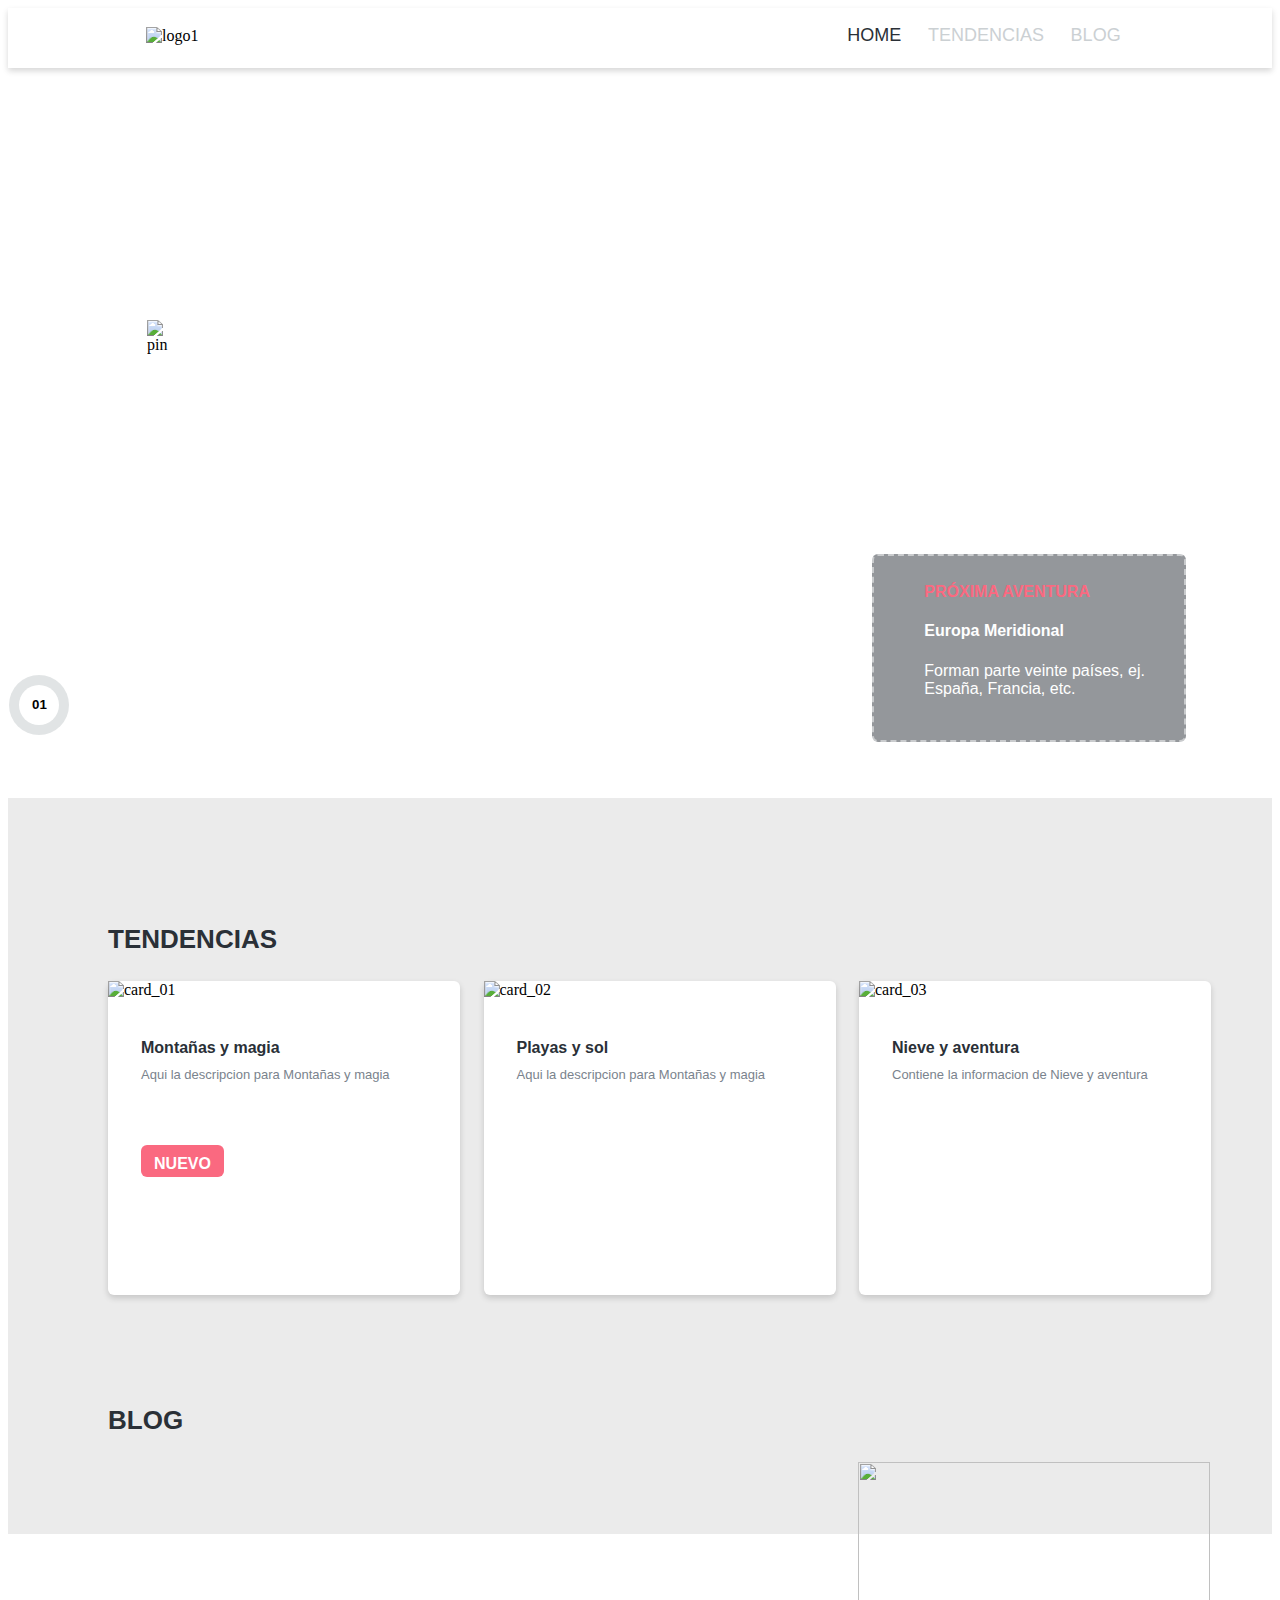
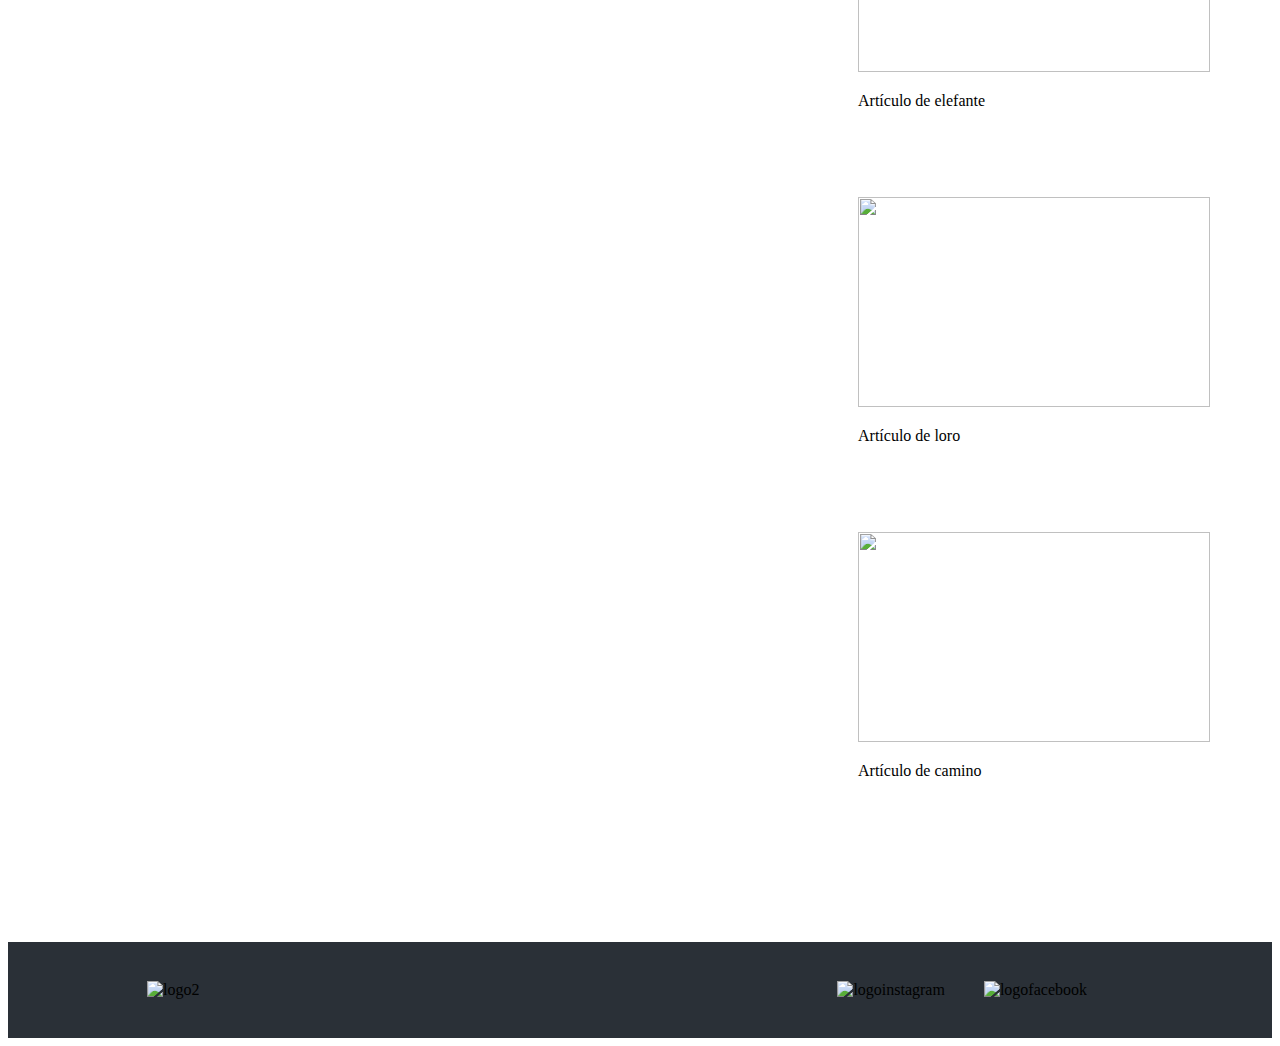
==== index.html @ 68fb32b0 "Realizando blog de home - Desktop" ====
<!DOCTYPE html>
<html lang="en">

<head>
    <meta charset="UTF-8">
    <meta http-equiv="X-UA-Compatible" content="IE=edge">
    <meta name="viewport" content="width=device-width, initial-scale=1.0">
    <link rel="stylesheet" href="css/estilo.css">
    <title>Blog de Viajes</title>
</head>

<body>
    <nav>
        <section class="is-nav-section-img-logo">
            <img src="css/Assets/logo/logo_01.png" alt="logo1">
        </section>
        <ul>
            <li>HOME</li>
            <li>TENDENCIAS</li>
            <li>BLOG</li>
        </ul>
    </nav>
    <div id="contenedor-ajax">
        <section id="section-presentacion">
            <section id="section-imagen-presentacion">
                <img src="css/Assets/img/Viajes_Hero.jpg" alt="">
            </section>
            <div class="div-textos-presentacion">
                <section id="section-textos-titulos">
                    <section id="section-titulo-presentacion">
                        <div>
                            <img src="css/Assets/iconos/ic_pin.png" alt="pin">
                            <h1>AMERICA DEL SUR</h1>
                        </div>
                        <h6>Lugares maravillosos por America del Sur</h6>
                        <p>Estos son algunos lugares que elijen la mayoría de los turistas que visitan America del Sur. Montañas, playas y nieve, forman parte de los selectos. .</p>
                    </section>
                    <article id="article-numerodepublicacion">
                        <div>
                            <p class="circulo-gris-numero"></p>
                            <p class="circulo-blanco-numero"></p>
                            <h5 id="is-numeroarticulo">01</h5>
                        </div>
                    </article>
                    <article id="article-proximaaventura">
                        <h6>PRÓXIMA AVENTURA<span><img src="css/Assets/iconos/arrow.png" alt=""></span></h6>
                        <h4>Europa Meridional</h4>
                        <p>Forman parte veinte países, ej. España, Francia, etc.</p>
                    </article>
                </section>
            </div>
        </section>
        <div class="is-div-color">
            <section id="section-tendencias">
                <p>TENDENCIAS</p>
                <section id="section-contenedor-tendencias">
                    <section class="section-tendenciaparticular">
                        <img src="css/Assets/img/card_01.png" alt="card_01">
                        <article class="is-article-nuevocartel">
                            <p>NUEVO</p>
                        </article>
                        <h6>Montañas y magia</h6>
                        <p>Aqui la descripcion para Montañas y magia</p>
                    </section>
                    <section class="section-tendenciaparticular">
                        <img src="css/Assets/img/card_02.png" alt="card_02">
                        <h6>Playas y sol</h6>
                        <p>Aqui la descripcion para Montañas y magia</p>
                    </section>
                    <section class="section-tendenciaparticular">
                        <img src="css/Assets/img/card_03.png" alt="card_03">
                        <h6>Nieve y aventura</h6>
                        <p>Contiene la informacion de Nieve y aventura</p>
                    </section>
                </section>
            </section>
        </div>
        <section id="section-blog">
            <p>BLOG</p>
            <section id="section-contenedor-blog">
                <section id="section-contenedor-blog-I">
                    <section class="section-blogparticularI">
                        <div class="blogparticularI-div-img">
                            <img src="css/Assets/img/articulo_big_01.png" alt="">
                        </div>
                        <div class="blogparticularI-div-textos">

                        </div>
                    </section>
                    <section class="section-blogparticularI">
                        <div class="blogparticularI-div-img">
                            <img src="css/Assets/img/articulo_big_02.png" alt="">
                        </div>
                        <div class="blogparticularI-div-textos">

                        </div>
                    </section>
                </section>
                <section id="section-contenedor-blog-D">
                    <section class="section-blogparticularD">
                        <img src="css/Assets/img/articulo_small_01.png" alt="">
                        <p>Artículo de elefante</p>
                    </section>
                    <section class="section-blogparticularD">
                        <img src="css/Assets/img/articulo_small_02.png" alt="">
                        <p>Artículo de loro</p>
                    </section>
                    <section class="section-blogparticularD">
                        <img src="css/Assets/img/articulo_small_03.png" alt="">
                        <p>Artículo de camino</p>
                    </section>
                </section>
            </section>
        </section>
    </div>
    <footer>
        <section id="footer-section-logo">
            <img src="css/Assets/logo/logo_02.png" alt="logo2">
        </section>
        <section id="footer-section-logos-redes">
            <img src="css/Assets/iconos/instagram.png" alt="logoinstagram">
            <img src="css/Assets/iconos/facebook.png" alt="logofacebook">
        </section>
    </footer>
</body>

</html>
---- css/estilo.css ----
@media only screen and (min-width: 1024px) {
  /*    NAVEGACION    */
  nav {
    display: -webkit-box;
    display: -ms-flexbox;
    display: flex;
    -webkit-box-orient: horizontal;
    -webkit-box-direction: normal;
        -ms-flex-direction: row;
            flex-direction: row;
    -webkit-box-pack: justify;
        -ms-flex-pack: justify;
            justify-content: space-between;
    max-width: 100%;
    height: 60px;
    background-color: #FFFFFF;
    background: #FFFFFF 0% 0% no-repeat padding-box;
    -webkit-box-shadow: 0px 3px 6px #00000029;
            box-shadow: 0px 3px 6px #00000029;
    opacity: 1;
  }
  .is-nav-section-img-logo {
    margin-top: 19px;
    margin-left: 138px;
    width: 101px;
    height: 19px;
  }
  nav > ul {
    display: -webkit-box;
    display: -ms-flexbox;
    display: flex;
    -webkit-box-orient: horizontal;
    -webkit-box-direction: normal;
        -ms-flex-direction: row;
            flex-direction: row;
    list-style: none;
    width: 300px;
    margin-right: 138px;
    margin-top: 17px;
    -ms-flex-pack: distribute;
        justify-content: space-around;
  }
  nav > ul > li {
    font-family: "Montserrat", sans-serif;
    color: #CBD0D3;
    font-size: 18px;
  }
  nav > ul > li:first-child {
    color: #2A3037;
    opacity: 1;
    font-size: 18px;
  }
  /*          SECTION PRESENTACION        */
  #section-presentacion {
    height: 730px;
  }
  #section-imagen-presentacion {
    width: 99%;
    height: 730px;
    position: absolute;
    z-index: 1;
    margin-top: 5px;
  }
  #section-imagen-presentacion > img {
    height: 730px;
    max-width: 100%;
  }
  .div-textos-presentacion {
    position: relative;
    z-index: 3;
    height: 730px;
  }
  #section-textos-titulos {
    height: 730px;
    display: -ms-grid;
    display: grid;
    -ms-grid-columns: auto auto auto;
        grid-template-columns: auto auto auto;
        grid-template-areas: "titulo titulo titulo" "numero numero proxima";
  }
  #section-titulo-presentacion {
    display: -webkit-box;
    display: -ms-flexbox;
    display: flex;
    -webkit-box-orient: vertical;
    -webkit-box-direction: normal;
        -ms-flex-direction: column;
            flex-direction: column;
    width: 720px;
    height: 215px;
    -ms-grid-row: 1;
    -ms-grid-column: 1;
    -ms-grid-column-span: 3;
    grid-area: titulo;
    margin-left: 139px;
    margin-top: 240px;
  }
  #section-titulo-presentacion > div {
    max-width: 100%;
    height: 84px;
    display: -webkit-box;
    display: -ms-flexbox;
    display: flex;
    -webkit-box-orient: horizontal;
    -webkit-box-direction: normal;
        -ms-flex-direction: row;
            flex-direction: row;
  }
  #section-titulo-presentacion > div > img {
    width: 24px;
    height: 34px;
    margin-top: 12px;
  }
  #section-titulo-presentacion > div > h1 {
    color: #FFFFFF;
    height: 53px;
    font-family: "Montserrat", sans-serif;
    font-weight: bold;
    margin: 0px 0px 0px 17px;
    font-size: 48px;
  }
  #section-titulo-presentacion > h6 {
    font-family: "Montserrat", sans-serif;
    color: #FFFFFF;
    font-size: 24px;
    font-weight: bold;
    border-top: solid #FFFFFF 2px;
    width: 600px;
    padding-top: 20px;
    margin: 30px 0px 28px 0px;
  }
  #section-titulo-presentacion > p {
    font-family: "Montserrat", sans-serif;
    color: #FFFFFF;
    margin-top: 0px;
    width: 536px;
  }
  #article-proximaaventura {
    width: 260px;
    height: 157px;
    background-color: rgba(42, 48, 55, 0.5);
    border: 2px;
    border-style: dashed;
    border-radius: 6px;
    border-color: rgba(255, 255, 255, 0.5);
    color: #FFFFFF;
    -ms-grid-row: 2;
    -ms-grid-column: 3;
    grid-area: proxima;
    margin-left: 490px;
    margin-bottom: 25px;
    padding-left: 50px;
    padding-top: 27px;
  }
  #article-proximaaventura > h6 {
    font-family: "Montserrat", sans-serif;
    color: #FA6980;
    font-size: 16px;
    font-weight: bold;
    margin: 0px 0px 0px 0px;
  }
  #article-proximaaventura > h6 > span {
    margin-left: 16px;
  }
  #article-proximaaventura > h4 {
    font-family: "Montserrat", sans-serif;
    font-weight: bold;
  }
  #article-proximaaventura > p {
    font-family: "Montserrat", sans-serif;
    width: 250px;
    height: 43px;
  }
  #article-numerodepublicacion {
    display: -webkit-box;
    display: -ms-flexbox;
    display: flex;
    -webkit-box-orient: horizontal;
    -webkit-box-direction: normal;
        -ms-flex-direction: row;
            flex-direction: row;
    width: 201px;
    height: 60px;
    border: 1px;
    border-color: #FFFFFF;
    border-style: solid;
    -ms-grid-row: 2;
    -ms-grid-column: 1;
    -ms-grid-column-span: 2;
    grid-area: numero;
    margin-top: 120px;
  }
  #article-numerodepublicacion > div {
    width: 60px;
    height: 60px;
  }
  .circulo-gris-numero {
    position: absolute;
    background-color: #CBD0D395;
    width: 60px;
    height: 60px;
    border-radius: 90%;
    margin: 0px 0px 0px 0px;
  }
  .circulo-blanco-numero {
    position: absolute;
    left: 11px;
    top: 617px;
    background-color: #FFFFFF;
    width: 40px;
    height: 40px;
    border-radius: 90%;
    margin: 0px 0px 0px 0px;
  }
  #is-numeroarticulo {
    position: absolute;
    left: 24px;
    top: 607px;
    font-family: "Montserrat", sans-serif;
    font-style: normal;
  }
  /*         CONTENEDOR AJAX      */
  .is-div-color {
    width: 100%;
    height: 736px;
    background-color: #EBEBEB;
  }
  /*          SECTION TENDENCIAS      */
  #section-tendencias {
    width: 1103px;
    height: 428px;
    margin-left: 100px;
    padding-top: 100px;
  }
  #section-tendencias > p {
    font-family: "Montserrat", sans-serif;
    color: #2A3037;
    font-size: 26px;
    font-weight: bold;
  }
  #section-contenedor-tendencias {
    width: 1103px;
    height: 368px;
    display: -webkit-box;
    display: -ms-flexbox;
    display: flex;
    -webkit-box-orient: horizontal;
    -webkit-box-direction: normal;
        -ms-flex-direction: row;
            flex-direction: row;
    -webkit-box-pack: justify;
        -ms-flex-pack: justify;
            justify-content: space-between;
  }
  .section-tendenciaparticular {
    width: 352px;
    height: 314px;
    -webkit-box-shadow: 0px 3px 6px #00000029;
            box-shadow: 0px 3px 6px #00000029;
    border-radius: 6px;
    background-color: #FFFFFF;
  }
  .section-tendenciaparticular > img {
    width: 352px;
    height: 180px;
  }
  .section-tendenciaparticular > h6 {
    color: #2A3037;
    width: 286px;
    font-family: "Montserrat", sans-serif;
    font-weight: bold;
    font-size: 16px;
    margin: 40px 0px 0px 33px;
  }
  .section-tendenciaparticular > p {
    width: 286px;
    font-size: 13px;
    font-family: "Montserrat", sans-serif;
    color: #7A838D;
    margin: 10px 0px 0px 33px;
  }
  /*CARTEL "NUEVO" */
  .is-article-nuevocartel {
    width: 83px;
    height: 32px;
    background-color: #FA6980;
    margin-left: 33px;
    border-radius: 6px;
    position: absolute;
    top: 1145px;
    text-align: center;
  }
  .is-article-nuevocartel > p {
    color: #FFFFFF;
    font-family: "Montserrat", sans-serif;
    font-size: 16px;
    font-weight: bold;
    margin: 10px 0px 0px 0px;
  }
  .hidden-nuevocartel {
    visibility: hidden;
    position: absolute;
    top: 1145px;
  }
  /*         SECTION BLOG     */
  #section-blog {
    width: 1103px;
    height: 982px;
    margin-left: 100px;
    position: relative;
    bottom: 155px;
  }
  #section-blog > p {
    font-family: "Montserrat", sans-serif;
    color: #2A3037;
    font-size: 26px;
    font-weight: bold;
  }
  #section-contenedor-blog {
    display: -webkit-box;
    display: -ms-flexbox;
    display: flex;
    -webkit-box-orient: horizontal;
    -webkit-box-direction: normal;
        -ms-flex-direction: row;
            flex-direction: row;
    height: 942px;
    width: 1103px;
  }
  /*  COLUMNA IZQUIERDA DEL CONTENEDOR BLOG   */
  #section-contenedor-blog-I {
    width: 720px;
    display: -webkit-box;
    display: -ms-flexbox;
    display: flex;
    -webkit-box-orient: vertical;
    -webkit-box-direction: normal;
        -ms-flex-direction: column;
            flex-direction: column;
    -webkit-box-pack: justify;
        -ms-flex-pack: justify;
            justify-content: space-between;
  }
  .section-blogparticularI {
    width: 720px;
    height: 429px;
    border-radius: 6px;
  }
  .blogparticularI-div-textos {
    position: absolute;
    z-index: 3;
  }
  .blogparticularI-div-img {
    position: absolute;
    z-index: 1;
    border-radius: 6px;
  }
  /*  COLUMNA DERECHA DEL CONTENEDOR BLOG   */
  #section-contenedor-blog-D {
    width: 720px;
    display: -webkit-box;
    display: -ms-flexbox;
    display: flex;
    -webkit-box-orient: vertical;
    -webkit-box-direction: normal;
        -ms-flex-direction: column;
            flex-direction: column;
    -webkit-box-pack: justify;
        -ms-flex-pack: justify;
            justify-content: space-between;
    margin-left: 30px;
  }
  .section-blogparticularD {
    width: 352px;
    height: 272px;
  }
  .section-blogparticularD > img {
    width: 352px;
    height: 210px;
  }
  .section-blogparticularD > p {
    font-family: 'Acumin Pro';
  }
  /*          FOOTER          */
  footer {
    background-color: #2A3037;
    max-width: 100%;
    height: 96px;
    display: -webkit-box;
    display: -ms-flexbox;
    display: flex;
    -webkit-box-orient: horizontal;
    -webkit-box-direction: normal;
        -ms-flex-direction: row;
            flex-direction: row;
    -webkit-box-pack: justify;
        -ms-flex-pack: justify;
            justify-content: space-between;
  }
  #footer-section-logo {
    margin-top: 39px;
    margin-left: 139px;
  }
  #footer-section-logos-redes {
    margin-top: 39px;
    margin-right: 185px;
  }
  #footer-section-logos-redes > img {
    margin-left: 35px;
  }
}
/*# sourceMappingURL=estilo.css.map */
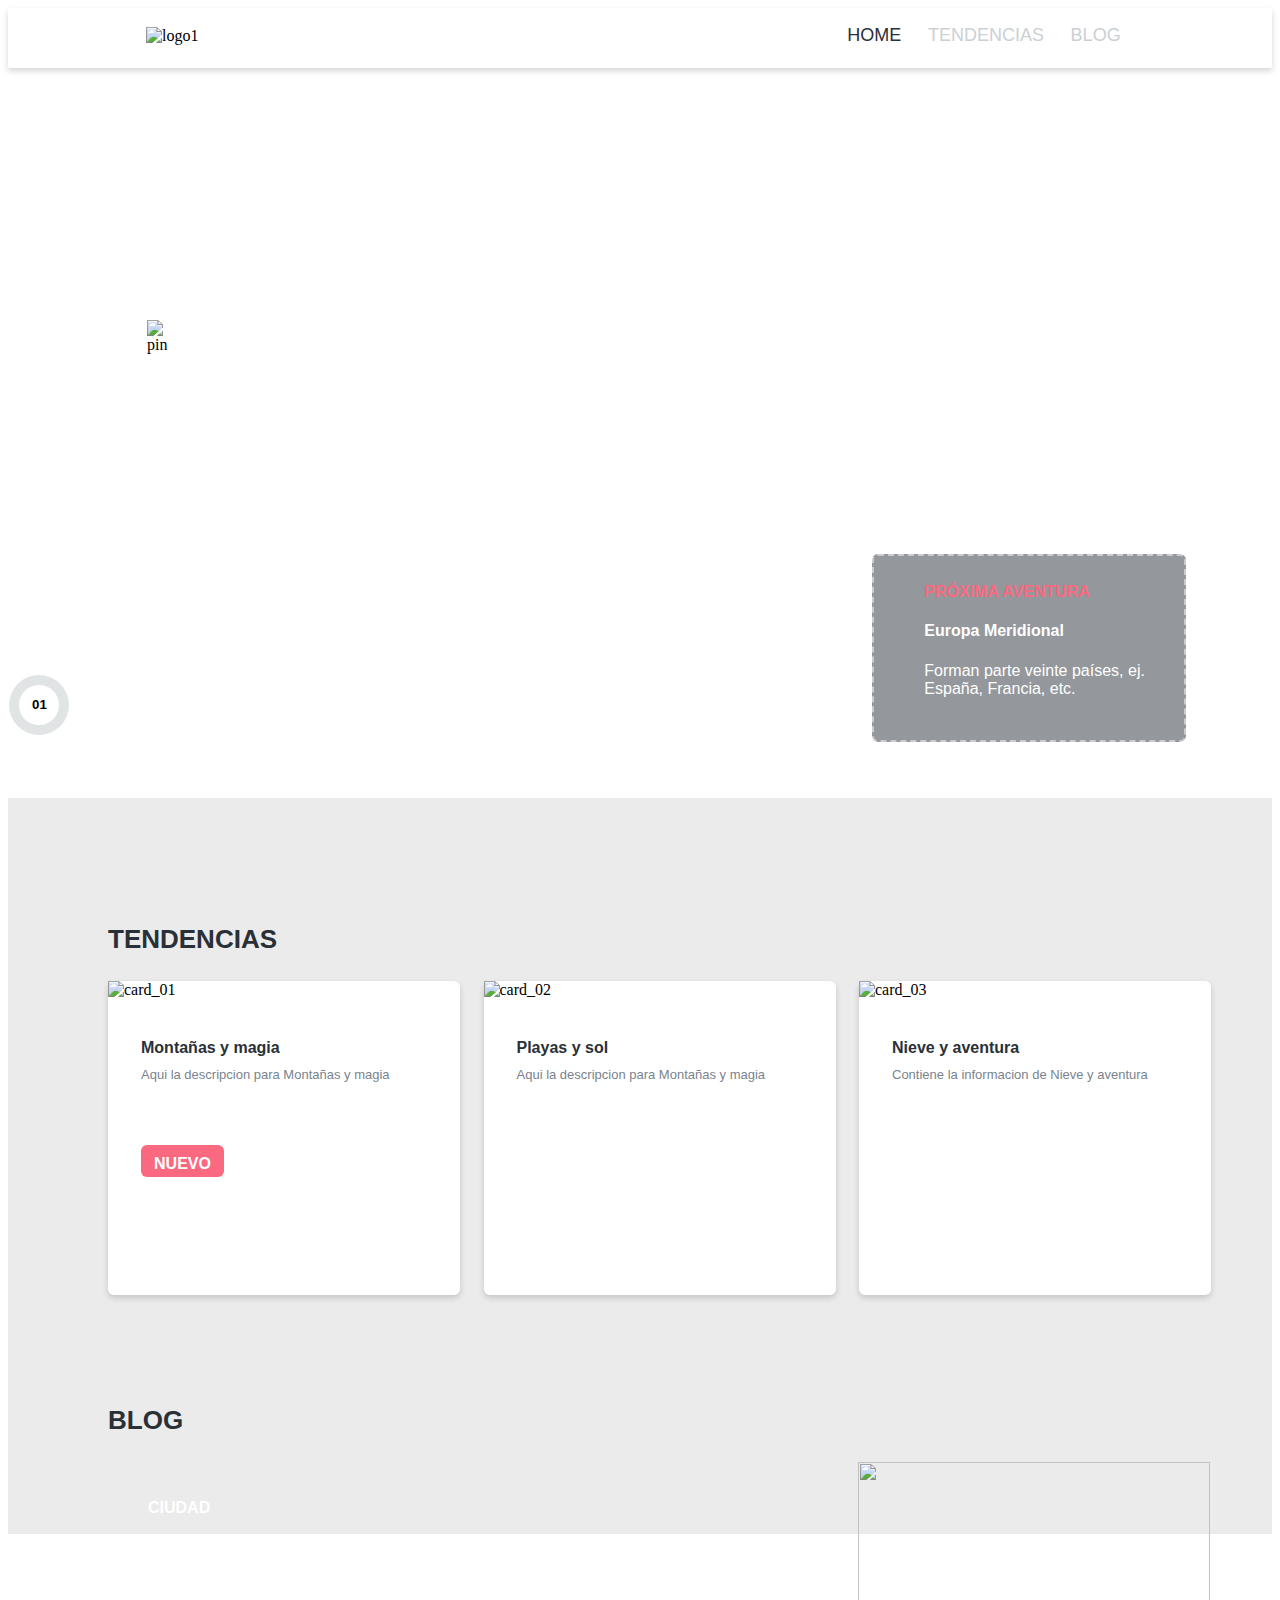
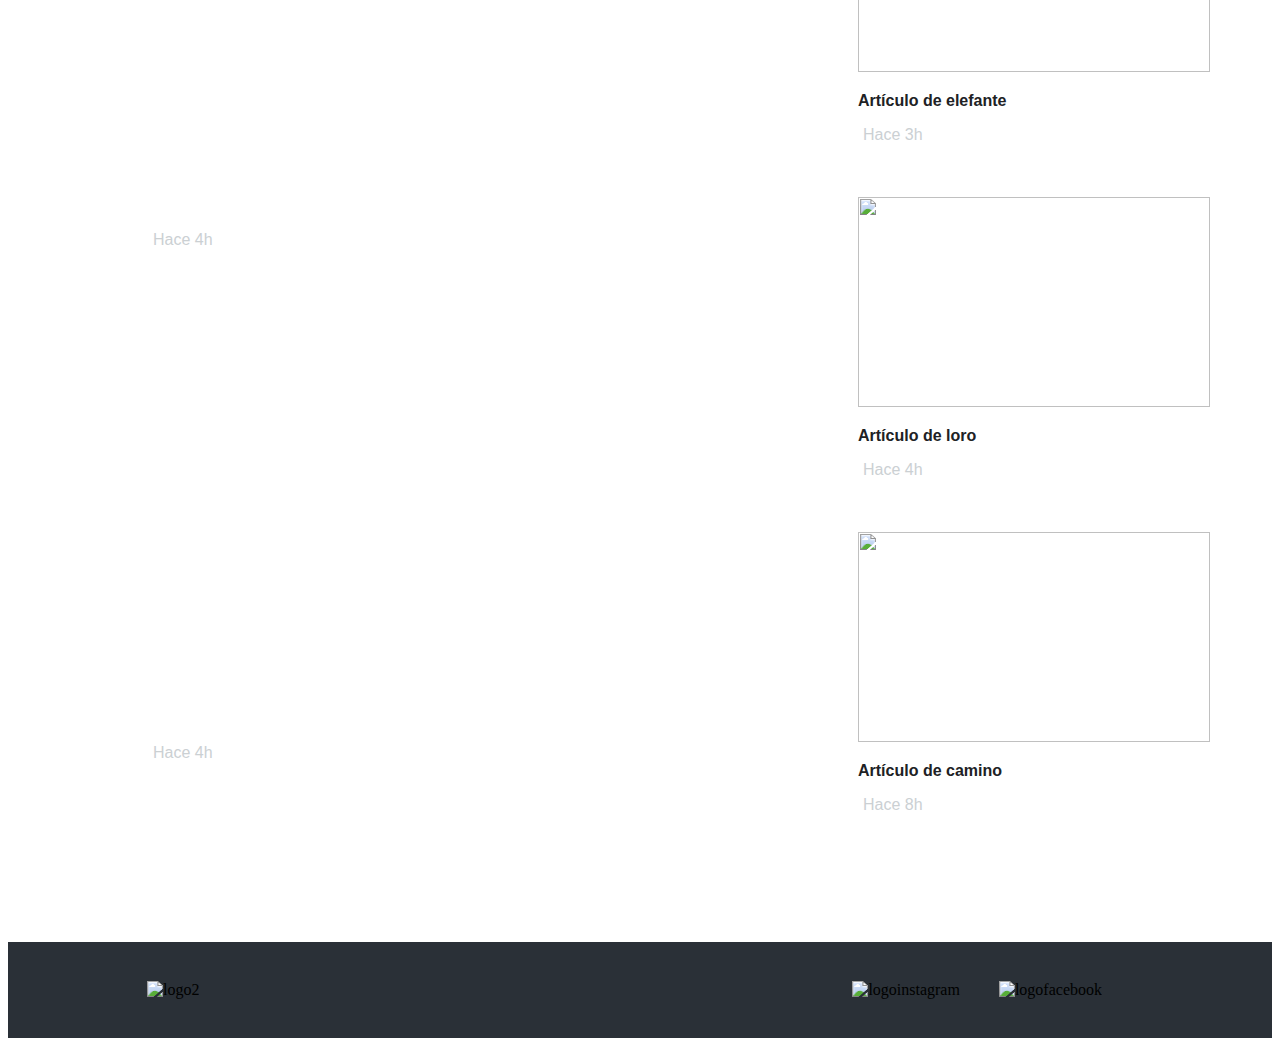
==== commit 934fd60a: "Terminando blog de home - Desktop" ====
--- a/index.html
+++ b/index.html
@@ -84,7 +84,13 @@
                             <img src="css/Assets/img/articulo_big_01.png" alt="">
                         </div>
                         <div class="blogparticularI-div-textos">
-
+                            <h6>CIUDAD</h6>
+                            <h1>Artículo de puente</h1>
+                            <h2>Un puente es una construcción que permite salvar un accidente geográfico como un río.</h2>
+                            <div class="is-div-time">
+                                <img src="css/Assets/iconos/time.png" alt="">
+                                <p>Hace 4h</p>
+                            </div>
                         </div>
                     </section>
                     <section class="section-blogparticularI">
@@ -92,7 +98,13 @@
                             <img src="css/Assets/img/articulo_big_02.png" alt="">
                         </div>
                         <div class="blogparticularI-div-textos">
-
+                            <h6>AVENTURA</h6>
+                            <h1>Artículo de bosque</h1>
+                            <h2>Lugar poblado de árboles y arbustos. Área con una importante densidad de árboles.</h2>
+                            <div class="is-div-time">
+                                <img src="css/Assets/iconos/time.png" alt="">
+                                <p>Hace 4h</p>
+                            </div>
                         </div>
                     </section>
                 </section>
@@ -100,14 +112,26 @@
                     <section class="section-blogparticularD">
                         <img src="css/Assets/img/articulo_small_01.png" alt="">
                         <p>Artículo de elefante</p>
+                        <div class="is-div-time">
+                            <img src="css/Assets/iconos/time.png" alt="">
+                            <p>Hace 3h</p>
+                        </div>
                     </section>
                     <section class="section-blogparticularD">
                         <img src="css/Assets/img/articulo_small_02.png" alt="">
                         <p>Artículo de loro</p>
+                        <div class="is-div-time">
+                            <img src="css/Assets/iconos/time.png" alt="">
+                            <p>Hace 4h</p>
+                        </div>
                     </section>
                     <section class="section-blogparticularD">
                         <img src="css/Assets/img/articulo_small_03.png" alt="">
                         <p>Artículo de camino</p>
+                        <div class="is-div-time">
+                            <img src="css/Assets/iconos/time.png" alt="">
+                            <p>Hace 8h</p>
+                        </div>
                     </section>
                 </section>
             </section>
--- a/css/estilo.css
+++ b/css/estilo.css
@@ -349,6 +349,38 @@
   .blogparticularI-div-textos {
     position: absolute;
     z-index: 3;
+    height: 385px;
+    display: -webkit-box;
+    display: -ms-flexbox;
+    display: flex;
+    -webkit-box-orient: vertical;
+    -webkit-box-direction: normal;
+        -ms-flex-direction: column;
+            flex-direction: column;
+    -webkit-box-pack: justify;
+        -ms-flex-pack: justify;
+            justify-content: space-between;
+    margin-left: 40px;
+  }
+  .blogparticularI-div-textos > h6 {
+    font-family: "Montserrat", sans-serif;
+    font-weight: bold;
+    font-size: 16px;
+    color: #FFFFFF;
+  }
+  .blogparticularI-div-textos > h1 {
+    font-family: "Montserrat", sans-serif;
+    font-weight: bold;
+    font-size: 24px;
+    color: #FFFFFF;
+    margin: 180px 0px 0px 0px;
+  }
+  .blogparticularI-div-textos > h2 {
+    font-family: "Montserrat", sans-serif;
+    font-size: 16px;
+    color: #FFFFFF;
+    margin: 0px 0px 10px 0px;
+    width: 600px;
   }
   .blogparticularI-div-img {
     position: absolute;
@@ -379,7 +411,27 @@
     height: 210px;
   }
   .section-blogparticularD > p {
-    font-family: 'Acumin Pro';
+    font-family: "Acumin Pro", Arial, Montserrat, sans-serif;
+    font-weight: bold;
+    font-size: 16px;
+    color: #202124;
+  }
+  .is-div-time {
+    display: -webkit-box;
+    display: -ms-flexbox;
+    display: flex;
+    -webkit-box-orient: horizontal;
+    -webkit-box-direction: normal;
+        -ms-flex-direction: row;
+            flex-direction: row;
+    height: 16px;
+  }
+  .is-div-time > p {
+    font-family: "Montserrat", sans-serif;
+    font-size: 16px;
+    color: #CBD0D3;
+    margin: 0px 0px 0px 0px;
+    margin-left: 5px;
   }
   /*          FOOTER          */
   footer {
@@ -403,7 +455,7 @@
   }
   #footer-section-logos-redes {
     margin-top: 39px;
-    margin-right: 185px;
+    margin-right: 170px;
   }
   #footer-section-logos-redes > img {
     margin-left: 35px;
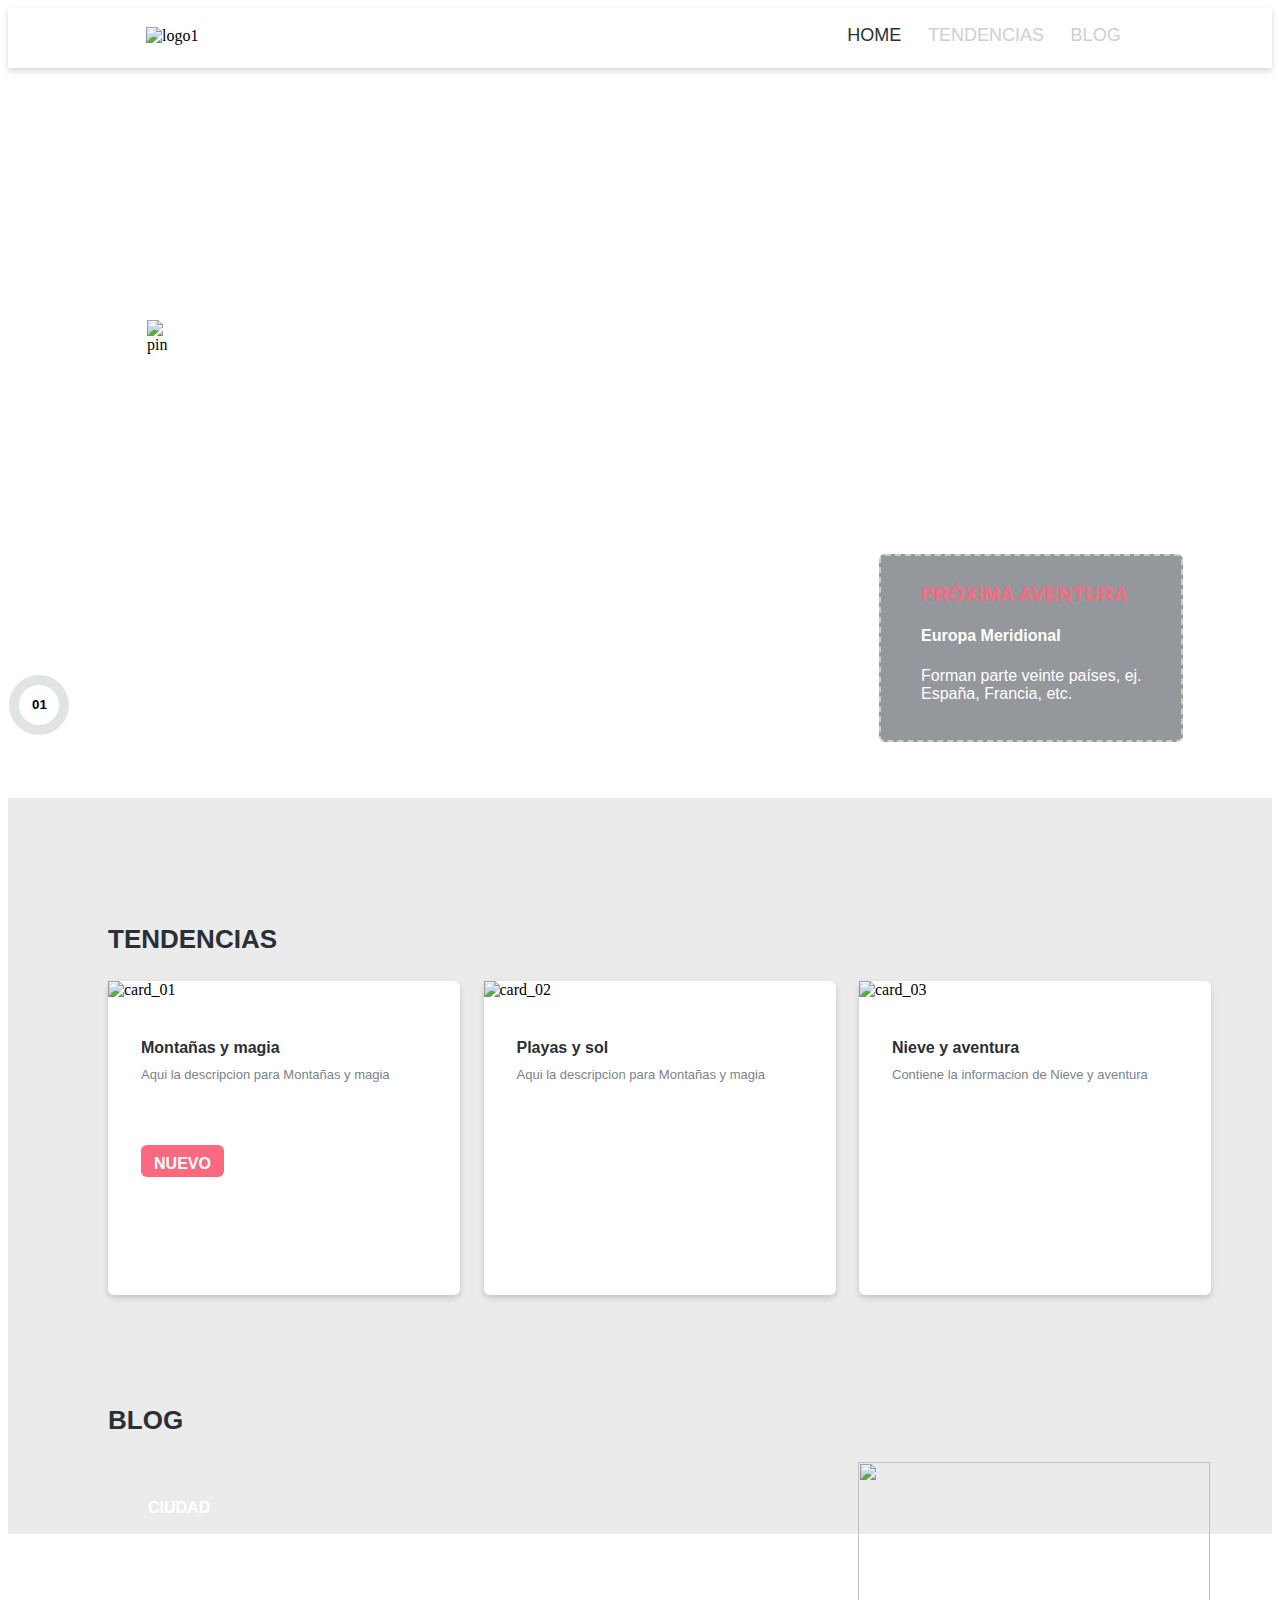
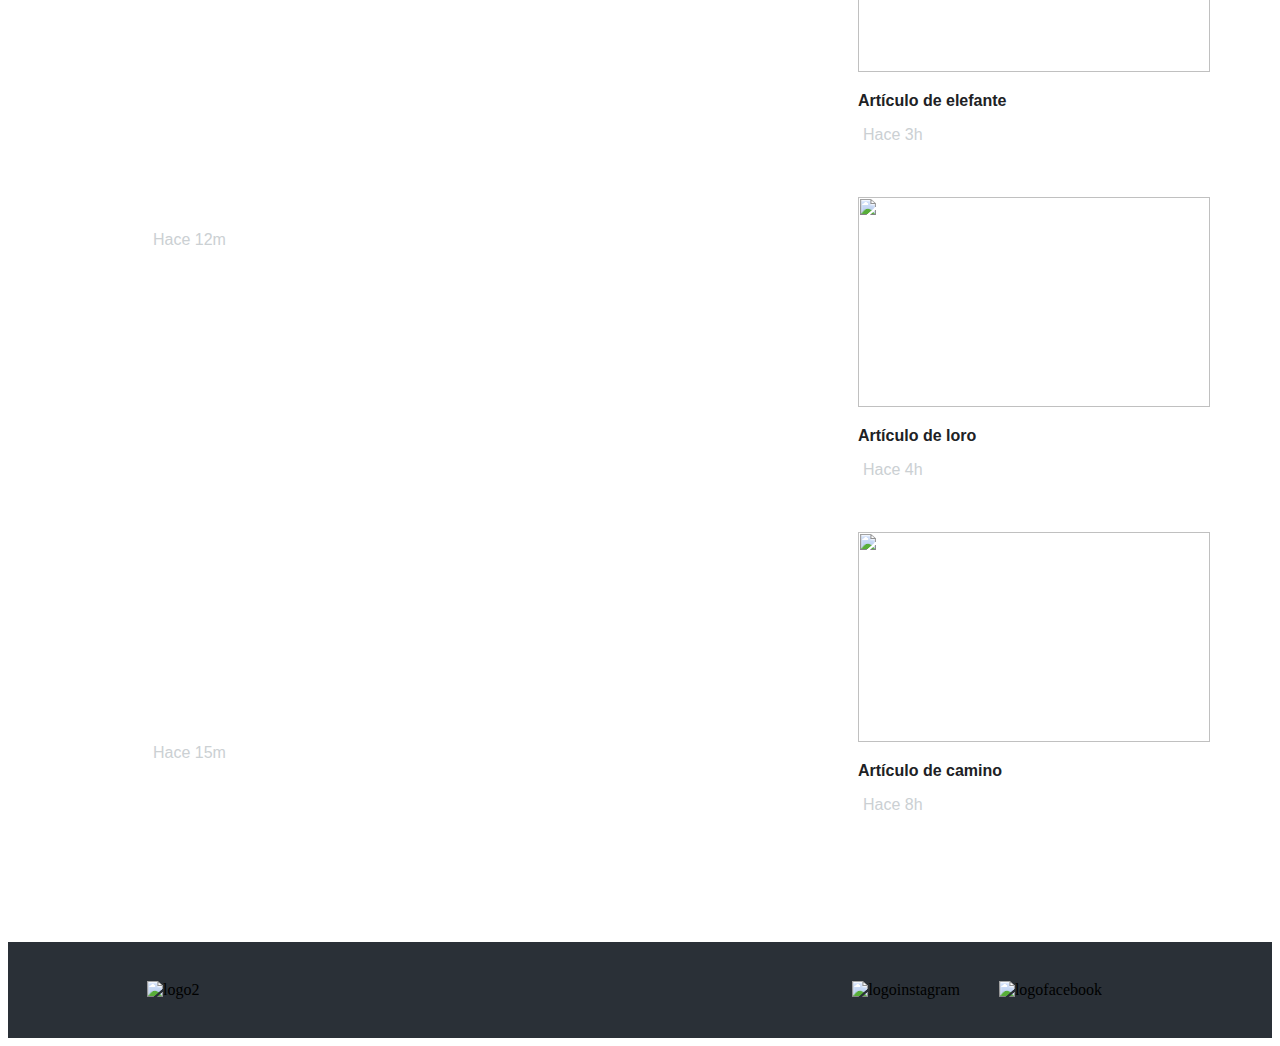
==== commit 4ae84c13: "Maquetacion de formato Desktop - Finalizado. Resta agregar JavaScript para la navegacion SPA(AJAX)" ====
--- a/index.html
+++ b/index.html
@@ -89,7 +89,7 @@
                             <h2>Un puente es una construcción que permite salvar un accidente geográfico como un río.</h2>
                             <div class="is-div-time">
                                 <img src="css/Assets/iconos/time.png" alt="">
-                                <p>Hace 4h</p>
+                                <p>Hace 12m</p>
                             </div>
                         </div>
                     </section>
@@ -103,7 +103,7 @@
                             <h2>Lugar poblado de árboles y arbustos. Área con una importante densidad de árboles.</h2>
                             <div class="is-div-time">
                                 <img src="css/Assets/iconos/time.png" alt="">
-                                <p>Hace 4h</p>
+                                <p>Hace 15m</p>
                             </div>
                         </div>
                     </section>
--- a/css/estilo.css
+++ b/css/estilo.css
@@ -149,13 +149,13 @@
     grid-area: proxima;
     margin-left: 490px;
     margin-bottom: 25px;
-    padding-left: 50px;
+    padding-left: 40px;
     padding-top: 27px;
   }
   #article-proximaaventura > h6 {
     font-family: "Montserrat", sans-serif;
     color: #FA6980;
-    font-size: 16px;
+    font-size: 20px;
     font-weight: bold;
     margin: 0px 0px 0px 0px;
   }
@@ -217,7 +217,7 @@
     left: 24px;
     top: 607px;
     font-family: "Montserrat", sans-serif;
-    font-style: normal;
+    font-weight: bold;
   }
   /*         CONTENEDOR AJAX      */
   .is-div-color {
@@ -380,7 +380,10 @@
     font-size: 16px;
     color: #FFFFFF;
     margin: 0px 0px 10px 0px;
-    width: 600px;
+    width: 575px;
+    white-space: nowrap;
+    overflow: hidden;
+    text-overflow: string;
   }
   .blogparticularI-div-img {
     position: absolute;
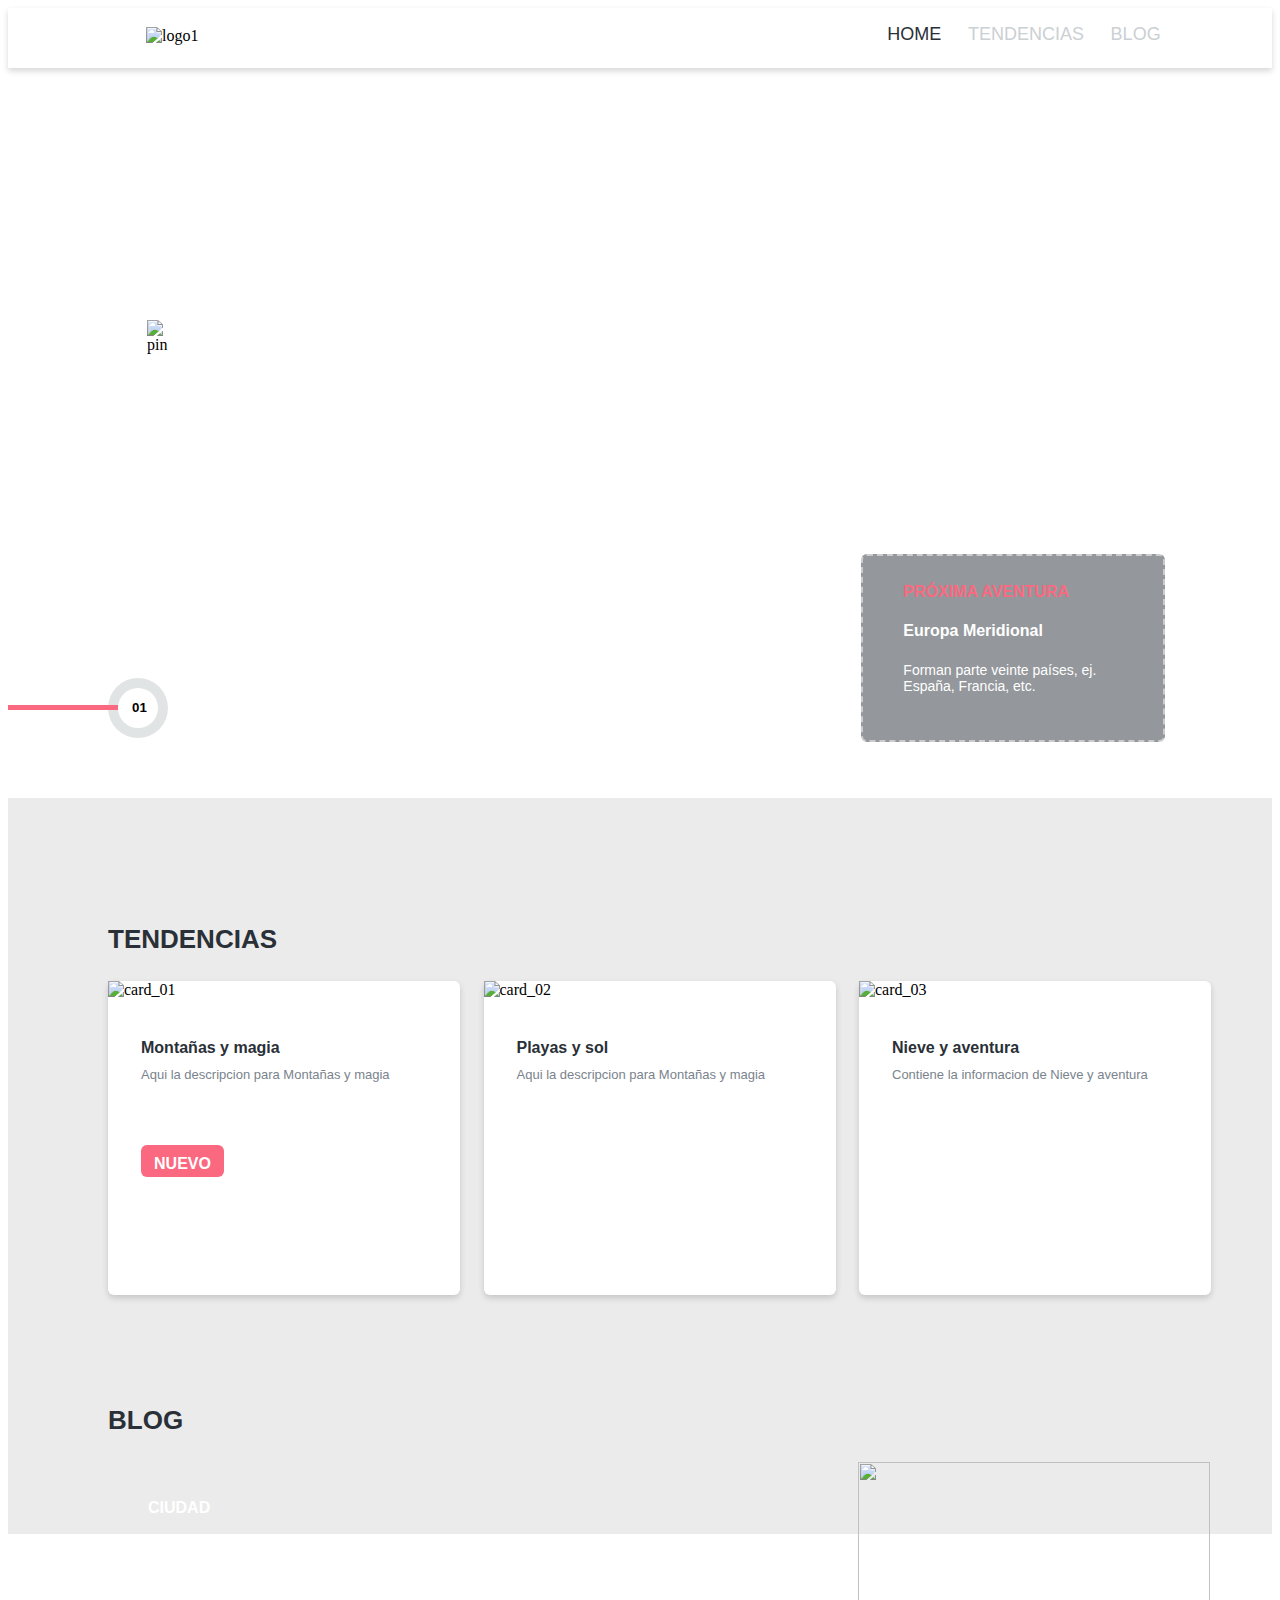
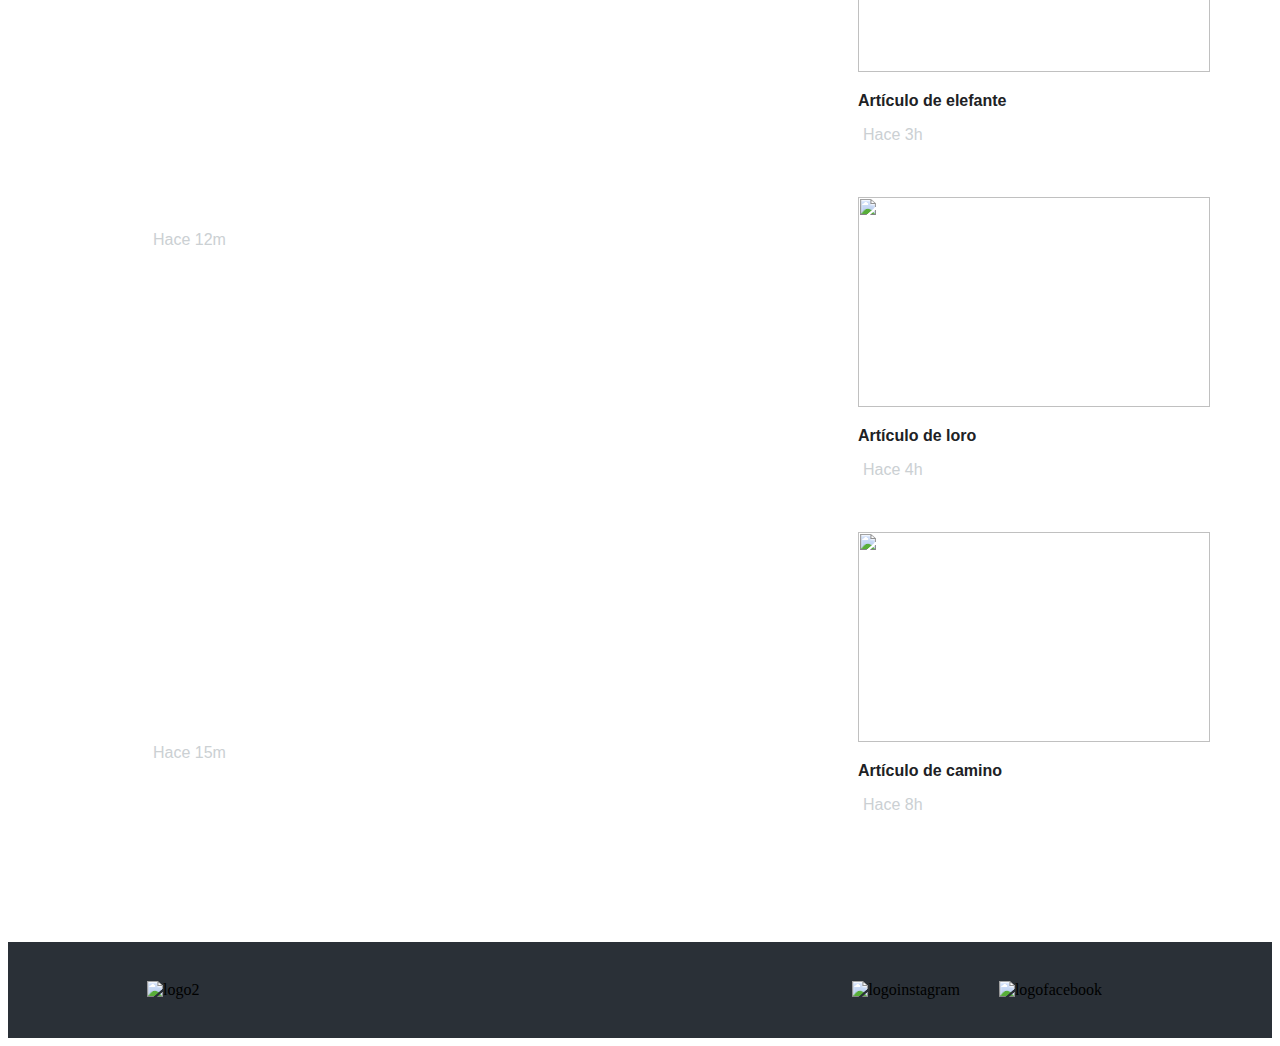
==== commit 92087496: "Trabajando con el nav - Mobile" ====
--- a/index.html
+++ b/index.html
@@ -14,11 +14,13 @@
         <section class="is-nav-section-img-logo">
             <img src="css/Assets/logo/logo_01.png" alt="logo1">
         </section>
-        <ul>
-            <li>HOME</li>
-            <li>TENDENCIAS</li>
-            <li>BLOG</li>
-        </ul>
+        <section id="section-nav-ulli">
+            <ul>
+                <li>HOME</li>
+                <li>TENDENCIAS</li>
+                <li>BLOG</li>
+            </ul>
+        </section>
     </nav>
     <div id="contenedor-ajax">
         <section id="section-presentacion">
@@ -36,6 +38,7 @@
                         <p>Estos son algunos lugares que elijen la mayoría de los turistas que visitan America del Sur. Montañas, playas y nieve, forman parte de los selectos. .</p>
                     </section>
                     <article id="article-numerodepublicacion">
+                        <p></p>
                         <div>
                             <p class="circulo-gris-numero"></p>
                             <p class="circulo-blanco-numero"></p>
--- a/css/estilo.css
+++ b/css/estilo.css
@@ -25,7 +25,11 @@
     width: 101px;
     height: 19px;
   }
-  nav > ul {
+  #section-nav-ulli {
+    width: 300px;
+    margin-right: 138px;
+  }
+  #section-nav-ulli > ul {
     display: -webkit-box;
     display: -ms-flexbox;
     display: flex;
@@ -35,17 +39,15 @@
             flex-direction: row;
     list-style: none;
     width: 300px;
-    margin-right: 138px;
-    margin-top: 17px;
     -ms-flex-pack: distribute;
         justify-content: space-around;
   }
-  nav > ul > li {
+  #section-nav-ulli > ul > li {
     font-family: "Montserrat", sans-serif;
     color: #CBD0D3;
     font-size: 18px;
   }
-  nav > ul > li:first-child {
+  #section-nav-ulli > ul > li:first-child {
     color: #2A3037;
     opacity: 1;
     font-size: 18px;
@@ -155,7 +157,7 @@
   #article-proximaaventura > h6 {
     font-family: "Montserrat", sans-serif;
     color: #FA6980;
-    font-size: 20px;
+    font-size: 16px;
     font-weight: bold;
     margin: 0px 0px 0px 0px;
   }
@@ -165,37 +167,42 @@
   #article-proximaaventura > h4 {
     font-family: "Montserrat", sans-serif;
     font-weight: bold;
+    font-size: 16px;
   }
   #article-proximaaventura > p {
     font-family: "Montserrat", sans-serif;
-    width: 250px;
+    width: 200px;
     height: 43px;
+    font-size: 14px;
   }
   #article-numerodepublicacion {
-    display: -webkit-box;
-    display: -ms-flexbox;
-    display: flex;
-    -webkit-box-orient: horizontal;
-    -webkit-box-direction: normal;
-        -ms-flex-direction: row;
-            flex-direction: row;
-    width: 201px;
+    width: 150px;
     height: 60px;
-    border: 1px;
-    border-color: #FFFFFF;
-    border-style: solid;
     -ms-grid-row: 2;
     -ms-grid-column: 1;
     -ms-grid-column-span: 2;
     grid-area: numero;
     margin-top: 120px;
   }
+  #article-numerodepublicacion > p {
+    width: 110px;
+    height: 5px;
+    background-color: #FA6980;
+    position: relative;
+    z-index: 3;
+    margin-bottom: 0px;
+    bottom: -13px;
+    top: 15px;
+  }
   #article-numerodepublicacion > div {
     width: 60px;
     height: 60px;
+    position: absolute;
+    z-index: 1;
+    left: 100px;
+    bottom: 60px;
   }
   .circulo-gris-numero {
-    position: absolute;
     background-color: #CBD0D395;
     width: 60px;
     height: 60px;
@@ -204,8 +211,8 @@
   }
   .circulo-blanco-numero {
     position: absolute;
-    left: 11px;
-    top: 617px;
+    left: 10px;
+    bottom: 10px;
     background-color: #FFFFFF;
     width: 40px;
     height: 40px;
@@ -215,7 +222,7 @@
   #is-numeroarticulo {
     position: absolute;
     left: 24px;
-    top: 607px;
+    top: 0px;
     font-family: "Montserrat", sans-serif;
     font-weight: bold;
   }
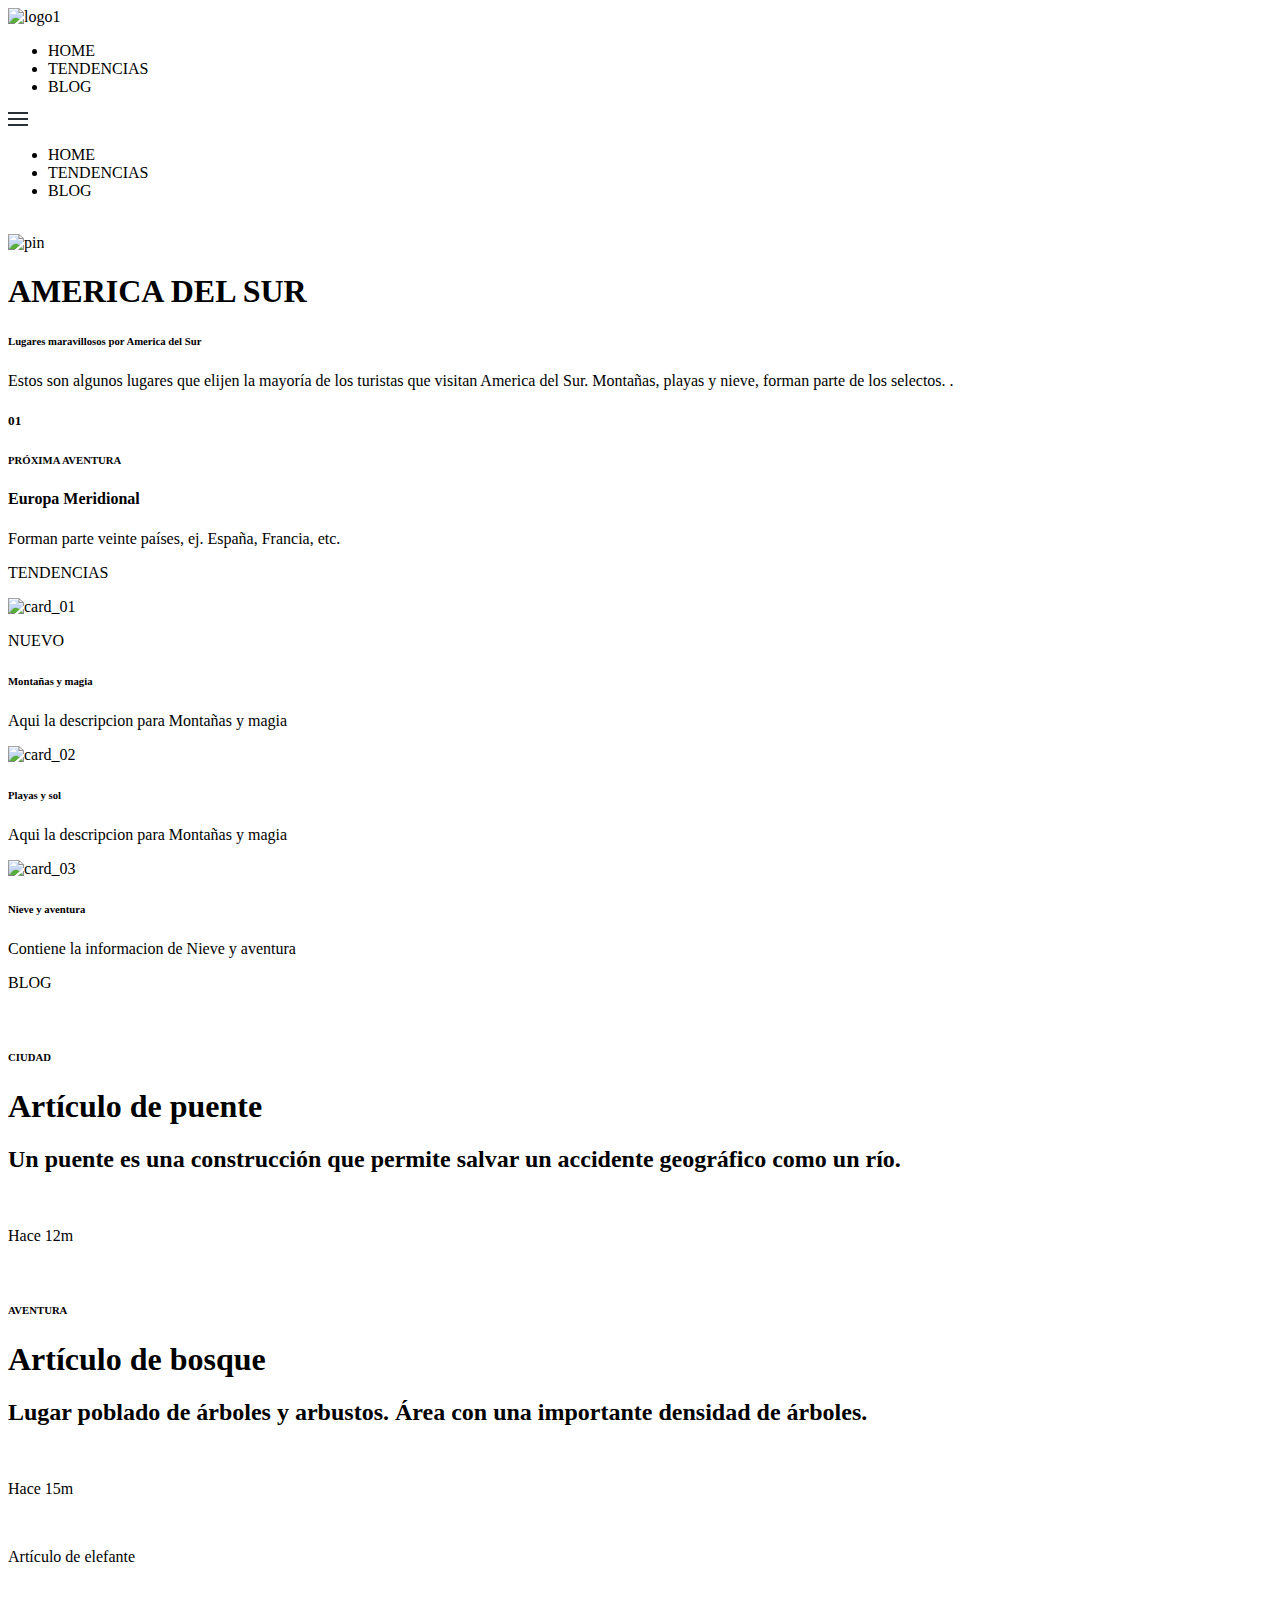
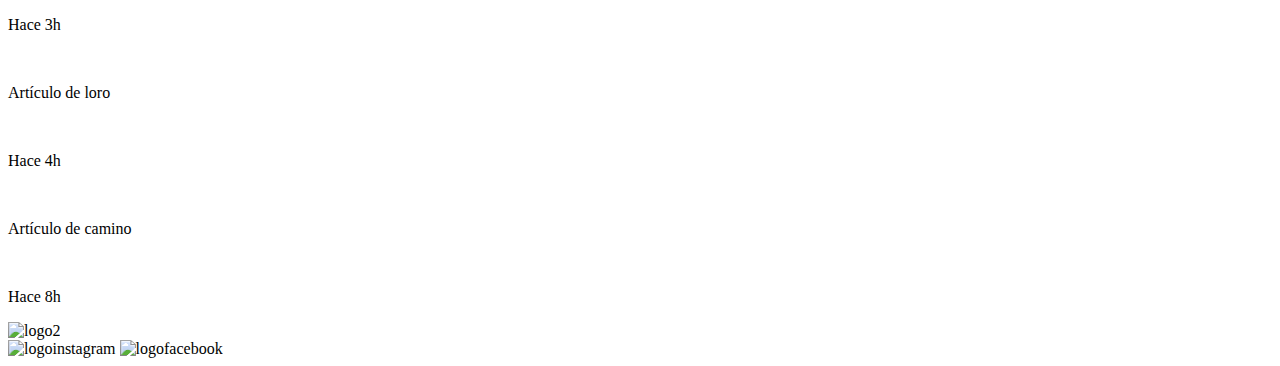
==== commit 21554430: "Trabajando en responsive - Mobile" ====
--- a/index.html
+++ b/index.html
@@ -15,6 +15,14 @@
             <img src="css/Assets/logo/logo_01.png" alt="logo1">
         </section>
         <section id="section-nav-ulli">
+            <ul>
+                <li>HOME</li>
+                <li>TENDENCIAS</li>
+                <li>BLOG</li>
+            </ul>
+        </section>
+        <section id="section-menu-desplegable">
+            <img id="img-btn-abrirmenu" src="css/Assets/iconos/hamburguer_menu.png" alt="">
             <ul>
                 <li>HOME</li>
                 <li>TENDENCIAS</li>
@@ -65,12 +73,12 @@
                         <h6>Montañas y magia</h6>
                         <p>Aqui la descripcion para Montañas y magia</p>
                     </section>
-                    <section class="section-tendenciaparticular">
+                    <section class="d" class="section-tendenciaparticular">
                         <img src="css/Assets/img/card_02.png" alt="card_02">
                         <h6>Playas y sol</h6>
                         <p>Aqui la descripcion para Montañas y magia</p>
                     </section>
-                    <section class="section-tendenciaparticular">
+                    <section class="d" class="section-tendenciaparticular">
                         <img src="css/Assets/img/card_03.png" alt="card_03">
                         <h6>Nieve y aventura</h6>
                         <p>Contiene la informacion de Nieve y aventura</p>
@@ -149,6 +157,7 @@
             <img src="css/Assets/iconos/facebook.png" alt="logofacebook">
         </section>
     </footer>
+    <script src="js/scriptJS.js"></script>
 </body>
 
 </html>--- a/css/estilo.css
+++ b/css/estilo.css
@@ -1,4 +1,4 @@
-@media only screen and (min-width: 1024px) {
+@media only screen and (min-width: 1350px) {
   /*    NAVEGACION    */
   nav {
     display: -webkit-box;
@@ -52,8 +52,12 @@
     opacity: 1;
     font-size: 18px;
   }
+  .is-hidden {
+    display: none;
+  }
   /*          SECTION PRESENTACION        */
   #section-presentacion {
+    width: 100%;
     height: 730px;
   }
   #section-imagen-presentacion {
@@ -88,7 +92,7 @@
     -webkit-box-direction: normal;
         -ms-flex-direction: column;
             flex-direction: column;
-    width: 720px;
+    width: 80%;
     height: 215px;
     -ms-grid-row: 1;
     -ms-grid-column: 1;
@@ -471,4 +475,373 @@
     margin-left: 35px;
   }
 }
+
+@media only screen and (min-width: 360px) and (max-width: 480px) {
+  /*    NAVEGACION    */
+  nav {
+    display: -webkit-box;
+    display: -ms-flexbox;
+    display: flex;
+    -webkit-box-orient: horizontal;
+    -webkit-box-direction: normal;
+        -ms-flex-direction: row;
+            flex-direction: row;
+    -webkit-box-pack: justify;
+        -ms-flex-pack: justify;
+            justify-content: space-between;
+    width: 350px;
+    height: 60px;
+    background-color: #FFFFFF;
+    background: #FFFFFF 0% 0% no-repeat padding-box;
+    -webkit-box-shadow: 0px 3px 6px #00000029;
+            box-shadow: 0px 3px 6px #00000029;
+    opacity: 1;
+  }
+  .is-nav-section-img-logo {
+    margin-top: 22px;
+    margin-left: 33px;
+    width: 82px;
+    height: 15px;
+  }
+  .is-nav-section-img-logo > img {
+    width: 82px;
+    height: 15px;
+  }
+  #contenedor-ajax {
+    width: 350px;
+    margin-top: 5px;
+  }
+  #section-nav-ulli {
+    display: none;
+  }
+  #section-menu-desplegable > ul {
+    display: none;
+  }
+  #img-btn-abrirmenu {
+    margin-top: 20px;
+    margin-right: 37px;
+  }
+  /*          SECTION PRESENTACION        */
+  #section-presentacion {
+    width: 350px;
+    height: 600px;
+  }
+  #section-imagen-presentacion {
+    width: 350px;
+    height: 600px;
+    position: absolute;
+    z-index: 1;
+  }
+  #section-imagen-presentacion > img {
+    height: 600px;
+    width: 350px;
+  }
+  .div-textos-presentacion {
+    position: relative;
+    z-index: 3;
+    height: 600px;
+    width: 350px;
+  }
+  #section-textos-titulos {
+    height: 600px;
+    width: 350px;
+  }
+  #section-titulo-presentacion {
+    display: -webkit-box;
+    display: -ms-flexbox;
+    display: flex;
+    -webkit-box-orient: vertical;
+    -webkit-box-direction: normal;
+        -ms-flex-direction: column;
+            flex-direction: column;
+    width: 260px;
+    height: 150px;
+    padding-top: 200px;
+    padding-left: 40px;
+  }
+  #section-titulo-presentacion > div {
+    width: 260px;
+    height: 27px;
+    display: -webkit-box;
+    display: -ms-flexbox;
+    display: flex;
+    -webkit-box-orient: horizontal;
+    -webkit-box-direction: normal;
+        -ms-flex-direction: row;
+            flex-direction: row;
+  }
+  #section-titulo-presentacion > div > img {
+    width: 18px;
+    height: 22px;
+    margin-top: 2px;
+  }
+  #section-titulo-presentacion > div > h1 {
+    color: #FFFFFF;
+    height: 27px;
+    font-family: "Montserrat", sans-serif;
+    font-weight: bold;
+    margin: 0px 0px 0px 17px;
+    font-size: 24px;
+  }
+  #section-titulo-presentacion > h6 {
+    font-family: "Montserrat", sans-serif;
+    color: #FFFFFF;
+    font-size: 20px;
+    font-weight: bold;
+    border-top: solid #FFFFFF 2px;
+    width: 260px;
+    padding-top: 20px;
+    margin: 30px 0px 28px 0px;
+  }
+  #section-titulo-presentacion > p {
+    display: none;
+  }
+  #article-proximaaventura {
+    display: none;
+  }
+  #article-numerodepublicacion {
+    width: 80px;
+    height: 50px;
+    margin-top: 170px;
+  }
+  #article-numerodepublicacion > p {
+    width: 50px;
+    height: 5px;
+    background-color: #FA6980;
+    position: relative;
+    z-index: 3;
+    margin-bottom: 0px;
+    bottom: -13px;
+    top: 15px;
+  }
+  #article-numerodepublicacion > div {
+    width: 50px;
+    height: 50px;
+    position: absolute;
+    z-index: 1;
+    left: 40px;
+    top: 511px;
+  }
+  .circulo-gris-numero {
+    background-color: #CBD0D395;
+    width: 50px;
+    height: 50px;
+    border-radius: 90%;
+    margin: 0px 0px 0px 0px;
+  }
+  .circulo-blanco-numero {
+    position: absolute;
+    left: 10px;
+    bottom: 10px;
+    background-color: #FFFFFF;
+    width: 30px;
+    height: 30px;
+    border-radius: 90%;
+    margin: 0px 0px 0px 0px;
+  }
+  #is-numeroarticulo {
+    position: absolute;
+    left: 18px;
+    top: 0px;
+    margin-top: 20px;
+    font-family: "Montserrat", sans-serif;
+    font-weight: bold;
+  }
+  .is-div-color {
+    width: 350px;
+    height: 600px;
+    background-color: #EBEBEB;
+  }
+  /*          SECTION TENDENCIAS      */
+  #section-tendencias {
+    width: 350px;
+    height: 600px;
+  }
+  #section-tendencias > p {
+    font-family: "Montserrat", sans-serif;
+    color: #2A3037;
+    font-size: 26px;
+    font-weight: bold;
+  }
+  #section-contenedor-tendencias {
+    width: 350px;
+    height: 600px;
+  }
+  .section-tendenciaparticular {
+    width: 286px;
+    height: 314px;
+    -webkit-box-shadow: 0px 3px 6px #00000029;
+            box-shadow: 0px 3px 6px #00000029;
+    border-radius: 6px;
+    background-color: #FFFFFF;
+  }
+  .section-tendenciaparticular > img {
+    width: 280px;
+    height: 180px;
+  }
+  .section-tendenciaparticular > h6 {
+    color: #2A3037;
+    width: 286px;
+    font-family: "Montserrat", sans-serif;
+    font-weight: bold;
+    font-size: 16px;
+    margin: 40px 0px 0px 33px;
+  }
+  .section-tendenciaparticular > p {
+    width: 286px;
+    font-size: 13px;
+    font-family: "Montserrat", sans-serif;
+    color: #7A838D;
+    margin: 10px 0px 0px 33px;
+  }
+  .d {
+    display: none;
+  }
+  /*CARTEL "NUEVO" */
+  .is-article-nuevocartel {
+    width: 83px;
+    height: 32px;
+    background-color: #FA6980;
+    margin-left: 33px;
+    border-radius: 6px;
+    position: absolute;
+    top: 1145px;
+    text-align: center;
+  }
+  .is-article-nuevocartel > p {
+    color: #FFFFFF;
+    font-family: "Montserrat", sans-serif;
+    font-size: 16px;
+    font-weight: bold;
+    margin: 10px 0px 0px 0px;
+  }
+  .hidden-nuevocartel {
+    visibility: hidden;
+    position: absolute;
+    top: 1145px;
+  }
+  /*         SECTION BLOG     */
+  #section-blog {
+    width: 350px;
+    height: 981px;
+    position: relative;
+    bottom: 155px;
+  }
+  #section-blog > p {
+    font-family: "Montserrat", sans-serif;
+    color: #2A3037;
+    font-size: 26px;
+    font-weight: bold;
+  }
+  #section-contenedor-blog {
+    height: 920px;
+    width: 350px;
+  }
+  /*  COLUMNA IZQUIERDA DEL CONTENEDOR BLOG   */
+  #section-contenedor-blog-I {
+    width: 350px;
+    display: -webkit-box;
+    display: -ms-flexbox;
+    display: flex;
+    -webkit-box-orient: vertical;
+    -webkit-box-direction: normal;
+        -ms-flex-direction: column;
+            flex-direction: column;
+    -webkit-box-pack: justify;
+        -ms-flex-pack: justify;
+            justify-content: space-between;
+  }
+  .section-blogparticularI {
+    width: 350px;
+    height: 300px;
+    border-radius: 6px;
+    width: 350px;
+  }
+  .blogparticularI-div-textos {
+    position: absolute;
+    z-index: 3;
+    height: 100px;
+    width: 350px;
+  }
+  .blogparticularI-div-textos > h6 {
+    font-family: "Montserrat", sans-serif;
+    font-weight: bold;
+    font-size: 16px;
+    color: #FFFFFF;
+  }
+  .blogparticularI-div-textos > h1 {
+    font-family: "Montserrat", sans-serif;
+    font-weight: bold;
+    font-size: 24px;
+    color: #FFFFFF;
+    margin: 180px 0px 0px 0px;
+  }
+  .blogparticularI-div-textos > h2 {
+    display: none;
+  }
+  .blogparticularI-div-img {
+    position: absolute;
+    z-index: 1;
+    border-radius: 6px;
+    width: 350px;
+    height: 100px;
+  }
+  .blogparticularI-div-img > img {
+    width: 350px;
+  }
+  /*  COLUMNA DERECHA DEL CONTENEDOR BLOG   */
+  #section-contenedor-blog-D {
+    display: none;
+  }
+  .is-div-time {
+    display: -webkit-box;
+    display: -ms-flexbox;
+    display: flex;
+    -webkit-box-orient: horizontal;
+    -webkit-box-direction: normal;
+        -ms-flex-direction: row;
+            flex-direction: row;
+    height: 16px;
+  }
+  .is-div-time > p {
+    font-family: "Montserrat", sans-serif;
+    font-size: 16px;
+    color: #CBD0D3;
+    margin: 0px 0px 0px 0px;
+    margin-left: 5px;
+  }
+  /*          FOOTER          */
+  footer {
+    background-color: #2A3037;
+    width: 350px;
+    height: 75px;
+    display: -webkit-box;
+    display: -ms-flexbox;
+    display: flex;
+    -webkit-box-orient: horizontal;
+    -webkit-box-direction: normal;
+        -ms-flex-direction: row;
+            flex-direction: row;
+    -webkit-box-pack: justify;
+        -ms-flex-pack: justify;
+            justify-content: space-between;
+  }
+  #footer-section-logo {
+    margin-top: 30px;
+    margin-left: 30px;
+    width: 70px;
+    height: 13px;
+  }
+  #footer-section-logo > img {
+    width: 70px;
+    height: 13px;
+  }
+  #footer-section-logos-redes {
+    margin-top: 30px;
+    margin-right: 35px;
+  }
+  #footer-section-logos-redes > img {
+    margin-left: 13px;
+  }
+}
 /*# sourceMappingURL=estilo.css.map */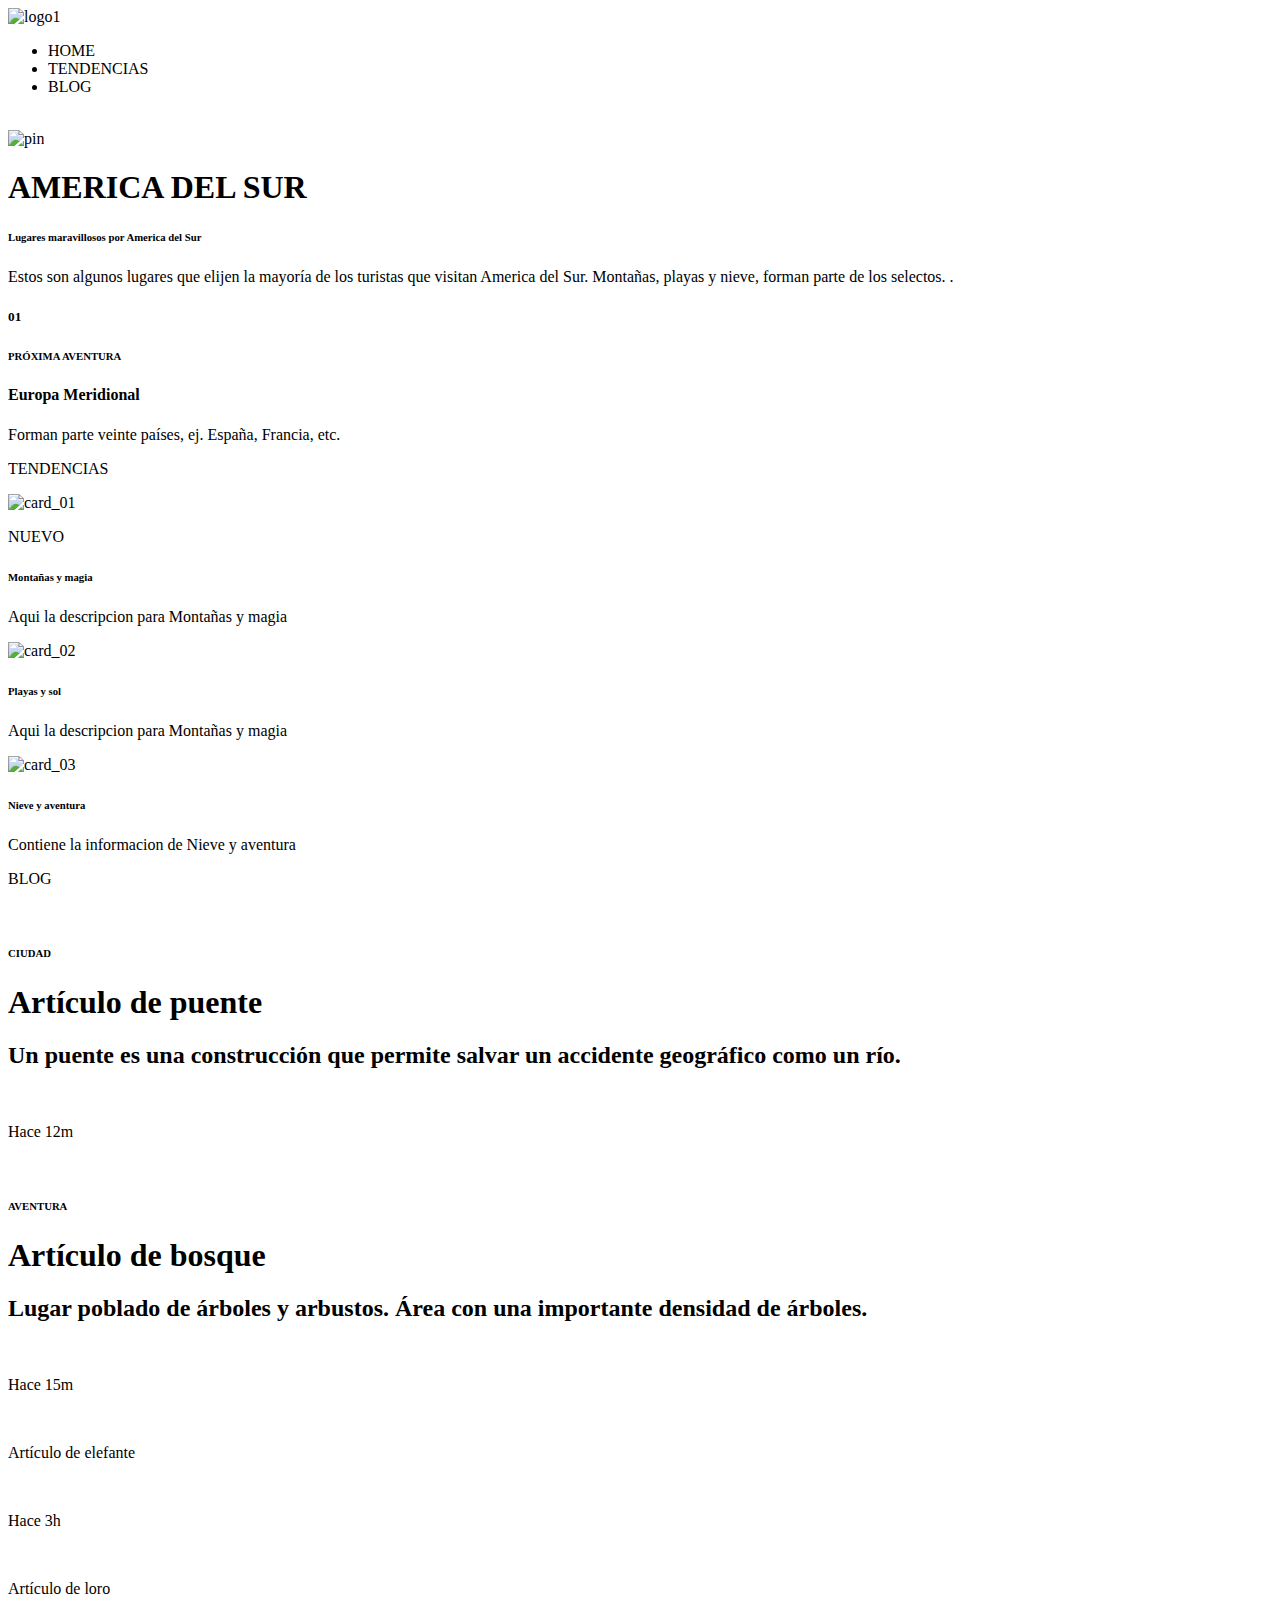
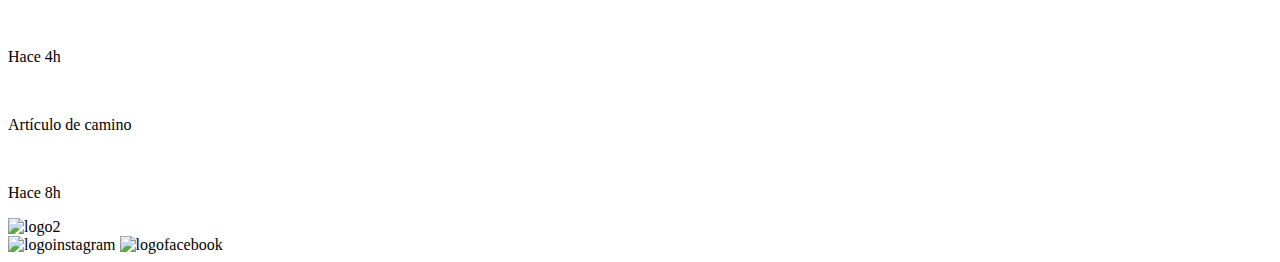
==== commit c8e3adc6: "Finalizado el Mobile" ====
--- a/index.html
+++ b/index.html
@@ -10,6 +10,7 @@
 </head>
 
 <body>
+    <script src="https://ajax.googleapis.com/ajax/libs/jquery/3.3.1/jquery.min.js"></script>
     <nav>
         <section class="is-nav-section-img-logo">
             <img src="css/Assets/logo/logo_01.png" alt="logo1">
@@ -21,9 +22,12 @@
                 <li>BLOG</li>
             </ul>
         </section>
+        <section id="section-btn-abrirmenu">
+            <img id="img-btn-abrirmenu" src="css/Assets/iconos/hamburguer_menu.png" alt="">
+        </section>
         <section id="section-menu-desplegable">
-            <img id="img-btn-abrirmenu" src="css/Assets/iconos/hamburguer_menu.png" alt="">
-            <ul>
+            <ul class="ocultar">
+                <img class="ocultar" id="img-btn-cerrarmenu" src="css/Assets/iconos/No.png" alt="">
                 <li>HOME</li>
                 <li>TENDENCIAS</li>
                 <li>BLOG</li>
--- a/css/estilo.css
+++ b/css/estilo.css
@@ -1,3 +1,7 @@
+.ocultar {
+  display: none;
+}
+
 @media only screen and (min-width: 1350px) {
   /*    NAVEGACION    */
   nav {
@@ -52,9 +56,12 @@
     opacity: 1;
     font-size: 18px;
   }
-  .is-hidden {
+  #section-menu-desplegable {
     display: none;
   }
+  /*.is-hidden {
+        display: none;
+    }*/
   /*          SECTION PRESENTACION        */
   #section-presentacion {
     width: 100%;
@@ -497,6 +504,9 @@
             box-shadow: 0px 3px 6px #00000029;
     opacity: 1;
   }
+  #section-nav-ulli {
+    display: none;
+  }
   .is-nav-section-img-logo {
     margin-top: 22px;
     margin-left: 33px;
@@ -511,16 +521,46 @@
     width: 350px;
     margin-top: 5px;
   }
-  #section-nav-ulli {
-    display: none;
-  }
-  #section-menu-desplegable > ul {
-    display: none;
+  #section-btn-abrirmenu {
+    display: inline;
   }
   #img-btn-abrirmenu {
     margin-top: 20px;
     margin-right: 37px;
   }
+  #section-menu-desplegable {
+    width: 350px;
+    height: 730px;
+    position: absolute;
+    z-index: 3;
+    background-color: rgba(42, 48, 55, 0.5);
+  }
+  #section-menu-desplegable > ul {
+    display: inline;
+    width: 203px;
+    height: 730px;
+    background-color: #FFFFFF;
+    position: absolute;
+    z-index: 3;
+    margin: 0px 0px 0px 148px;
+    list-style: none;
+    padding-left: 0px;
+  }
+  #section-menu-desplegable > ul > li {
+    height: 20px;
+    width: 119px;
+    margin-left: 30px;
+    margin-bottom: 16px;
+    font-size: 18px;
+    color: #2A3037;
+    font-family: "Montserrat", sans-serif;
+  }
+  #img-btn-cerrarmenu {
+    display: inline;
+    margin-top: 20px;
+    margin-left: 150px;
+    margin-bottom: 37px;
+  }
   /*          SECTION PRESENTACION        */
   #section-presentacion {
     width: 350px;
@@ -531,10 +571,14 @@
     height: 600px;
     position: absolute;
     z-index: 1;
+    white-space: nowrap;
+    overflow: hidden;
   }
   #section-imagen-presentacion > img {
     height: 600px;
-    width: 350px;
+    width: 100%;
+    -webkit-transform: scaleX(2.2);
+            transform: scaleX(2.2);
   }
   .div-textos-presentacion {
     position: relative;
@@ -643,7 +687,7 @@
     position: absolute;
     left: 18px;
     top: 0px;
-    margin-top: 20px;
+    margin-top: 18px;
     font-family: "Montserrat", sans-serif;
     font-weight: bold;
   }
@@ -651,17 +695,19 @@
     width: 350px;
     height: 600px;
     background-color: #EBEBEB;
+    padding-top: 50px;
   }
   /*          SECTION TENDENCIAS      */
   #section-tendencias {
     width: 350px;
-    height: 600px;
+    height: 400px;
   }
   #section-tendencias > p {
     font-family: "Montserrat", sans-serif;
     color: #2A3037;
     font-size: 26px;
     font-weight: bold;
+    margin-left: 36px;
   }
   #section-contenedor-tendencias {
     width: 350px;
@@ -674,10 +720,12 @@
             box-shadow: 0px 3px 6px #00000029;
     border-radius: 6px;
     background-color: #FFFFFF;
+    margin-left: 30px;
   }
   .section-tendenciaparticular > img {
-    width: 280px;
+    width: 286px;
     height: 180px;
+    border-radius: 6px 6px 0px 0px;
   }
   .section-tendenciaparticular > h6 {
     color: #2A3037;
@@ -685,35 +733,32 @@
     font-family: "Montserrat", sans-serif;
     font-weight: bold;
     font-size: 16px;
-    margin: 40px 0px 0px 33px;
+    margin: 33px 0px 0px 33px;
   }
   .section-tendenciaparticular > p {
-    width: 286px;
-    font-size: 13px;
+    width: 230px;
+    font-size: 14px;
     font-family: "Montserrat", sans-serif;
     color: #7A838D;
     margin: 10px 0px 0px 33px;
   }
-  .d {
-    display: none;
-  }
   /*CARTEL "NUEVO" */
   .is-article-nuevocartel {
-    width: 83px;
-    height: 32px;
+    width: 63px;
+    height: 27px;
     background-color: #FA6980;
     margin-left: 33px;
     border-radius: 6px;
     position: absolute;
-    top: 1145px;
+    top: 970px;
     text-align: center;
   }
   .is-article-nuevocartel > p {
     color: #FFFFFF;
     font-family: "Montserrat", sans-serif;
-    font-size: 16px;
-    font-weight: bold;
-    margin: 10px 0px 0px 0px;
+    font-size: 13px;
+    font-weight: bold;
+    margin: 6px 0px 0px 0px;
   }
   .hidden-nuevocartel {
     visibility: hidden;
@@ -723,7 +768,7 @@
   /*         SECTION BLOG     */
   #section-blog {
     width: 350px;
-    height: 981px;
+    height: 730px;
     position: relative;
     bottom: 155px;
   }
@@ -731,6 +776,7 @@
     font-family: "Montserrat", sans-serif;
     color: #2A3037;
     font-size: 26px;
+    margin-left: 36px;
     font-weight: bold;
   }
   #section-contenedor-blog {
@@ -753,28 +799,30 @@
   }
   .section-blogparticularI {
     width: 350px;
-    height: 300px;
-    border-radius: 6px;
-    width: 350px;
+    height: 360px;
+    border-radius: 6px;
+    margin-bottom: 41px;
   }
   .blogparticularI-div-textos {
     position: absolute;
     z-index: 3;
     height: 100px;
     width: 350px;
+    border-radius: 6px;
   }
   .blogparticularI-div-textos > h6 {
     font-family: "Montserrat", sans-serif;
     font-weight: bold;
-    font-size: 16px;
-    color: #FFFFFF;
+    font-size: 18px;
+    color: #FFFFFF;
+    margin-left: 36px;
   }
   .blogparticularI-div-textos > h1 {
     font-family: "Montserrat", sans-serif;
     font-weight: bold;
     font-size: 24px;
     color: #FFFFFF;
-    margin: 180px 0px 0px 0px;
+    margin: 180px 0px 0px 36px;
   }
   .blogparticularI-div-textos > h2 {
     display: none;
@@ -784,10 +832,17 @@
     z-index: 1;
     border-radius: 6px;
     width: 350px;
-    height: 100px;
+    height: 360px;
+    white-space: nowrap;
+    overflow: hidden;
+    text-overflow: string;
   }
   .blogparticularI-div-img > img {
-    width: 350px;
+    width: 400px;
+    height: 400px;
+    border-radius: 6px;
+    -webkit-transform: scaleX(1.5);
+            transform: scaleX(1.5);
   }
   /*  COLUMNA DERECHA DEL CONTENEDOR BLOG   */
   #section-contenedor-blog-D {
@@ -802,13 +857,15 @@
         -ms-flex-direction: row;
             flex-direction: row;
     height: 16px;
+    margin-left: 36px;
+    margin-top: 18px;
   }
   .is-div-time > p {
     font-family: "Montserrat", sans-serif;
     font-size: 16px;
     color: #CBD0D3;
     margin: 0px 0px 0px 0px;
-    margin-left: 5px;
+    margin-left: 2px;
   }
   /*          FOOTER          */
   footer {
